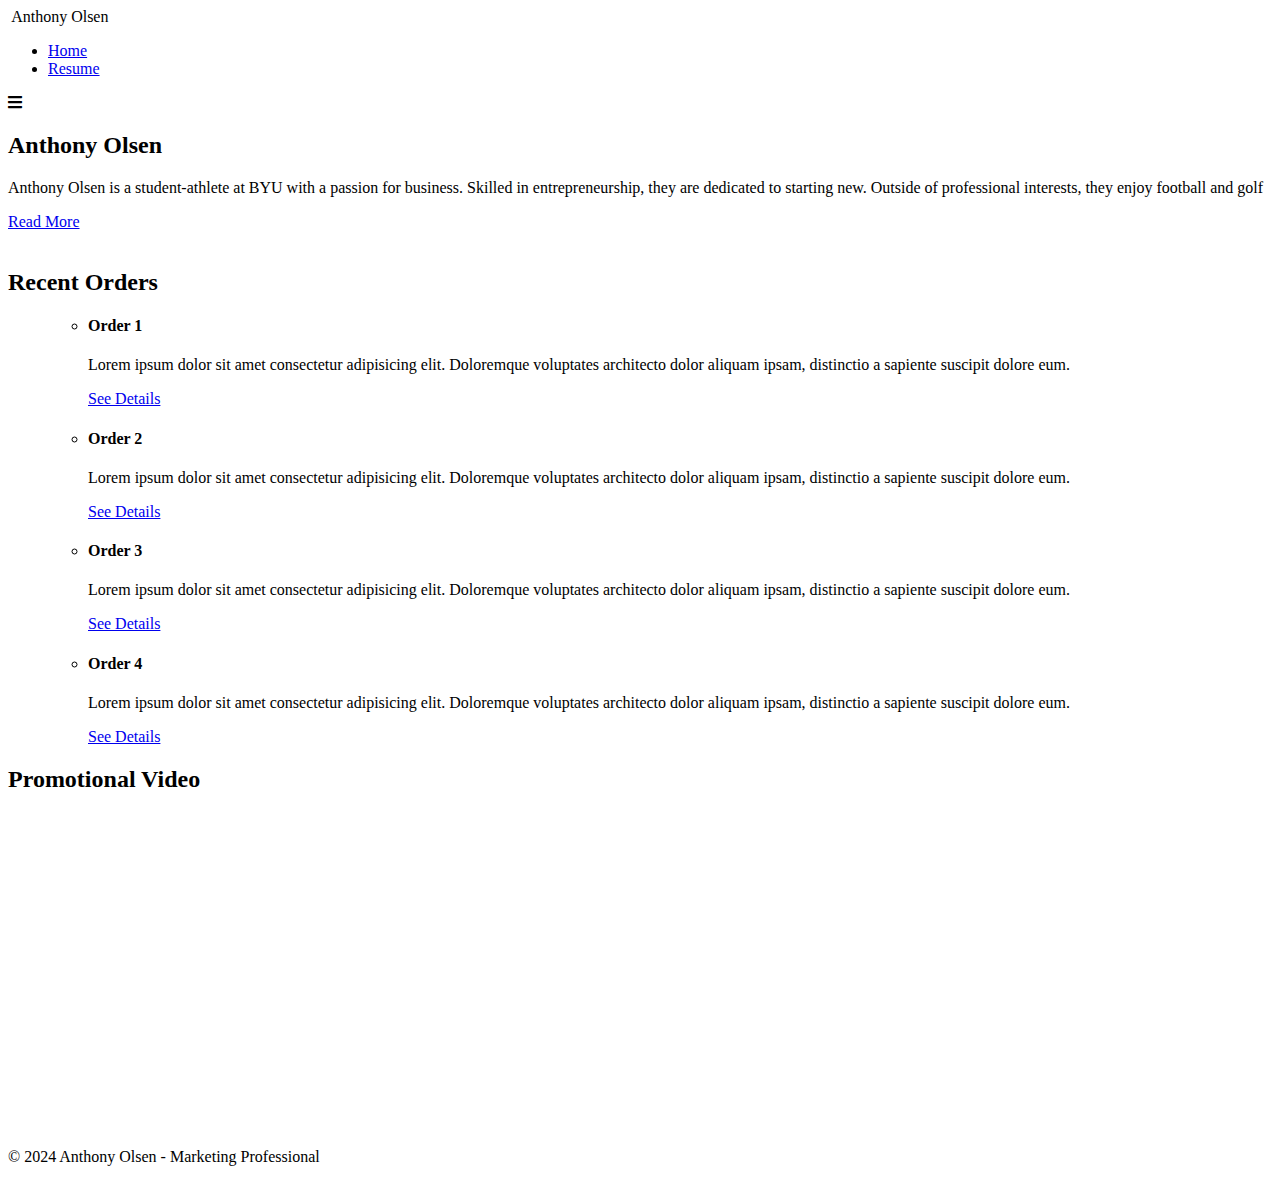
==== index.html @ 01ee9516 "Add files via upload" ====
<!DOCTYPE html>
<html lang="en">
<head>
    <meta charset="UTF-8">
    <meta name="viewport" content="width=device-width, initial-scale=1.0">
    <title>Anthony Olsen - Marketing Professional</title>
    <link rel="stylesheet" href="https://cdnjs.cloudflare.com/ajax/libs/font-awesome/5.15.4/css/all.min.css">
    <link rel="stylesheet" href="./assets/css/styles.css">
</head>
<body>
    <div class="header_menu">
        <div class="logo">
            <img src="assets/img/mypic.jpeg" alt="">
            <span>Anthony Olsen</span>
        </div>
        <div class="menu">
            <ul>
                <li class="active"><a href="./">Home</a></li>
                <li><a href="./resume.html">Resume</a></li>
            </ul>
            
        </div>
        <div class="humburg">
            <i class="fas fa-bars"></i>
        </div>
    </div>
    <!-- Home Hero -->
    <div class="hero_section">
        <div class="left">
            <h2>Anthony Olsen</h2>
            <p>Anthony Olsen is a student-athlete at BYU with a passion for business. Skilled in entrepreneurship, they are dedicated to starting new. Outside of professional interests, they enjoy football and golf</p>
            <a href="./resume.html">Read More</a>
        </div>
        <div class="right">
            <img src="assets/img/Portfolio-cuate.png" alt="">
        </div>
    </div>
    <!-- Reecnt Orders -->

    <div class="recent_orders">
        <div class="center">
            <h2>Recent Orders</h2>
        </div>
        <!-- Unorder list embeded in order list -->
        <ol>
            <ul>
                <li>
                    <div class="left">
                        <h4>Order 1</h4>
                        <p>Lorem ipsum dolor sit amet consectetur adipisicing elit. Doloremque voluptates architecto dolor aliquam ipsam, distinctio a sapiente suscipit dolore eum.</p>
                    </div>
                    <div class="right">
                        <a href="./resume.html">See Details</a>
                    </div>
                </li>
                <li>
                    <div class="left">
                        <h4>Order 2</h4>
                        <p>Lorem ipsum dolor sit amet consectetur adipisicing elit. Doloremque voluptates architecto dolor aliquam ipsam, distinctio a sapiente suscipit dolore eum.</p>
                    </div>
                    <div class="right">
                        <a href="./resume.html">See Details</a>
                    </div>
                </li>
                <li>
                    <div class="left">
                        <h4>Order 3</h4>
                        <p>Lorem ipsum dolor sit amet consectetur adipisicing elit. Doloremque voluptates architecto dolor aliquam ipsam, distinctio a sapiente suscipit dolore eum.</p>
                    </div>
                    <div class="right">
                        <a href="./resume.html">See Details</a>
                    </div>
                </li>
                <li>
                    <div class="left">
                        <h4>Order 4</h4>
                        <p>Lorem ipsum dolor sit amet consectetur adipisicing elit. Doloremque voluptates architecto dolor aliquam ipsam, distinctio a sapiente suscipit dolore eum.</p>
                    </div>
                    <div class="right">
                        <a href="./resume.html">See Details</a>
                    </div>
                </li>
            </ul>
        </ol>
        
    </div>
    <!-- Promotional Video -->
    <div class="promotional_video">
        <div class="center">
            <h2>Promotional Video</h2>
        </div>
        <div class="video">

            <iframe width="560" height="315" src="https://www.youtube.com/embed/a9CPeuImNUY?si=g1bg2v787sIlpcxO&amp;controls=0" title="YouTube video player" frameborder="0" allow="muted,accelerometer; autoplay; clipboard-write; encrypted-media; gyroscope; picture-in-picture; web-share" allowfullscreen></iframe>
        </div>
    </div>
    <footer>
          <p>&copy; 2024 Anthony Olsen - Marketing Professional</p>
      </footer>
      <script src="https://cdnjs.cloudflare.com/ajax/libs/jquery/3.7.1/jquery.min.js" integrity="sha512-v2CJ7UaYy4JwqLDIrZUI/4hqeoQieOmAZNXBeQyjo21dadnwR+8ZaIJVT8EE2iyI61OV8e6M8PP2/4hpQINQ/g==" crossorigin="anonymous" referrerpolicy="no-referrer"></script>
      <script>
            $(document).ready(function(){
                $('.humburg').click(function(e){
                    e.preventDefault();
                    $('.menu').slideToggle('slow');
                })
            })
      </script>
</body>
</html>
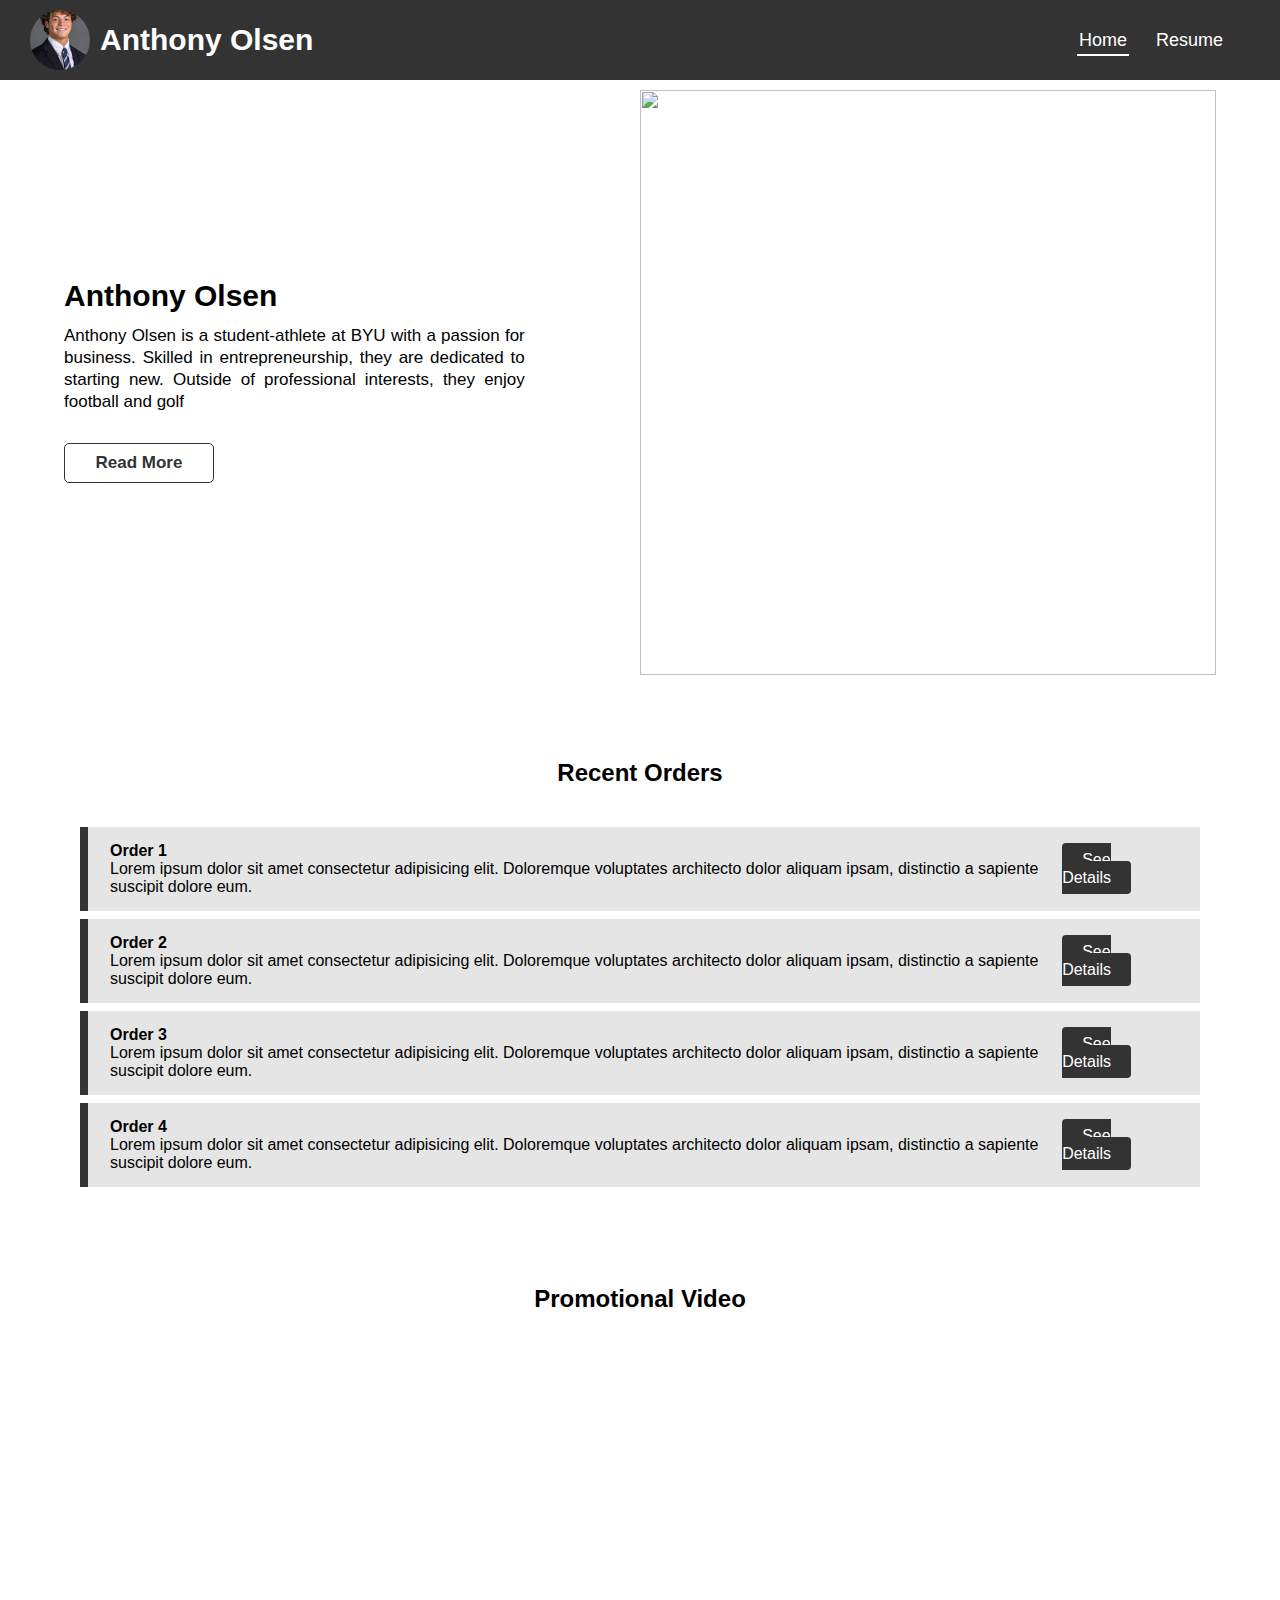
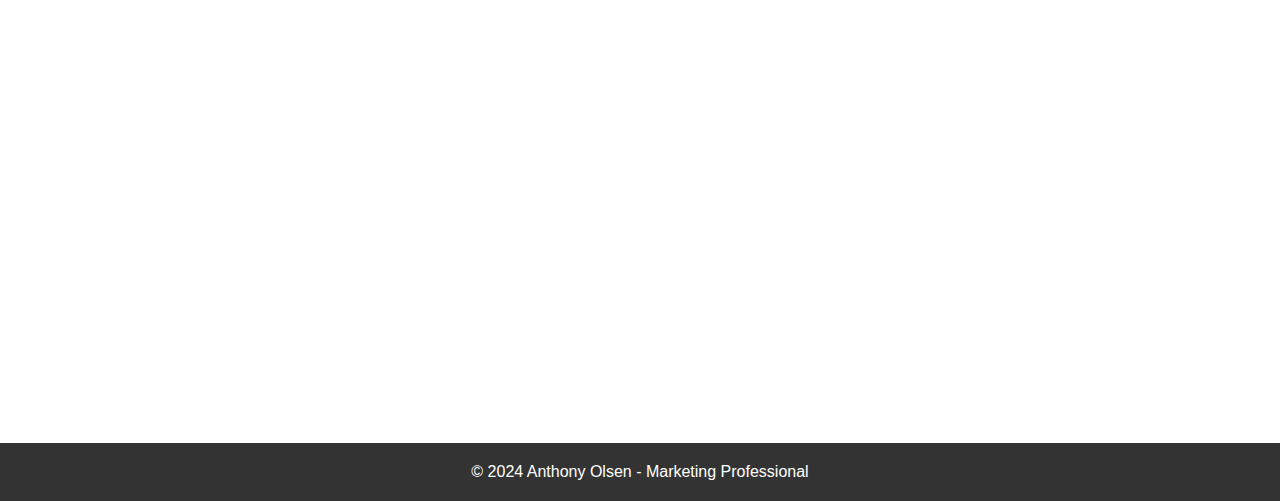
==== commit d6f16fbb: "Add files via upload" ====
--- a/index.html
+++ b/index.html
@@ -5,12 +5,12 @@
     <meta name="viewport" content="width=device-width, initial-scale=1.0">
     <title>Anthony Olsen - Marketing Professional</title>
     <link rel="stylesheet" href="https://cdnjs.cloudflare.com/ajax/libs/font-awesome/5.15.4/css/all.min.css">
-    <link rel="stylesheet" href="./assets/css/styles.css">
+    <link rel="stylesheet" href="styles.css">
 </head>
 <body>
     <div class="header_menu">
         <div class="logo">
-            <img src="assets/img/mypic.jpeg" alt="">
+            <img src="mypic.jpeg" alt="">
             <span>Anthony Olsen</span>
         </div>
         <div class="menu">
--- a/styles.css
+++ b/styles.css
@@ -0,0 +1,265 @@
+* {
+  padding: 0;
+  margin: 0;
+  box-sizing: border-box;
+  font-family: "Gill Sans", "Gill Sans MT", Calibri, "Trebuchet MS", sans-serif;
+}
+.header_menu {
+  width: 100%;
+  background-color: #333;
+  padding: 10px 30px;
+  display: flex;
+  flex-direction: row;
+  align-items: center;
+  justify-content: space-between;
+}
+.header_menu .logo {
+  display: flex;
+  flex-direction: row;
+  align-items: center;
+}
+.header_menu .logo img {
+  width: 60px;
+  height: 60px;
+  border-radius: 50%;
+  object-fit: cover;
+}
+.header_menu .logo span {
+  font-size: 30px;
+  color: #fff;
+  margin-left: 10px;
+  font-weight: bolder;
+}
+.header_menu .menu {
+  display: flex;
+  flex-direction: row;
+  align-items: center;
+}
+.header_menu .menu ul {
+  display: flex;
+  list-style: none;
+  position: relative;
+}
+.header_menu .menu ul li {
+  margin-right: 25px;
+  padding: 5px 2px;
+  position: relative;
+  overflow: hidden;
+}
+.header_menu .menu ul li a {
+  text-decoration: none;
+  color: #fff;
+  font-size: 18px;
+}
+.header_menu .menu ul li::before {
+  content: "";
+  position: absolute;
+  left: 0;
+  bottom: -5px;
+  width: 100%;
+  height: 2px;
+  background-color: #fff;
+  transition: all 0.3s ease-in-out;
+}
+.header_menu .menu ul li.active::before {
+  bottom: 0;
+}
+
+.header_menu .menu ul li:hover::before {
+  bottom: 0;
+}
+.humburg {
+  display: none;
+}
+/* Hero Section */
+.hero_section {
+  width: 100%;
+  display: flex;
+  flex-wrap: wrap;
+  justify-content: center;
+  align-items: center;
+}
+.hero_section .left,
+.hero_section .right {
+  width: 45%;
+}
+.hero_section .right img {
+  width: 100%;
+  height: 65vh;
+  object-fit: fill;
+  animation: up_down 4s infinite ease-in-out;
+  transform: translateY(10px);
+}
+
+@keyframes up_down {
+  0% {
+    transform: translateY(-10px);
+  }
+  50% {
+    transform: translateY(10px);
+  }
+  100% {
+    transform: translateY(-10px);
+  }
+}
+
+.hero_section .left h2 {
+  font-size: 30px;
+  margin: 12px 0;
+}
+.hero_section .left p {
+  width: 80%;
+  line-height: 22px;
+  font-size: 17px;
+  text-align: justify;
+}
+.hero_section .left a {
+  width: 150px;
+  height: 40px;
+  border: 1px solid #333;
+  border-radius: 5px;
+  text-decoration: none;
+  color: #333;
+  font-size: 17px;
+  font-weight: 600;
+  display: flex;
+  align-items: center;
+  justify-content: center;
+  transition: all 0.3s ease-in-out;
+  margin-top: 30px;
+}
+/* Recent orders */
+.recent_orders {
+  margin: 70px 0;
+  padding: 20px 80px;
+}
+.center {
+  display: flex;
+  justify-content: center;
+}
+.recent_orders ul {
+  list-style: none;
+  margin-top: 40px;
+}
+.recent_orders ul li {
+  display: flex;
+  flex-direction: row;
+  align-items: center;
+  justify-content: space-between;
+  background-color: rgba(0, 0, 0, 0.1);
+  padding: 15px 30px;
+  margin: 8px 0;
+  position: relative;
+  overflow: hidden;
+}
+.recent_orders ul li::before {
+  content: "";
+  position: absolute;
+  width: 8px;
+  height: 100%;
+  background-color: #333;
+  left: 0;
+  bottom: 0;
+}
+.recent_orders ul li a {
+  background-color: #333;
+  color: #fff;
+  border-radius: 4px;
+  padding: 8px 20px;
+  text-decoration: none;
+}
+/* Promotional Video */
+.promotional_video {
+  margin-bottom: 50px;
+}
+.video {
+  margin-top: 50px;
+  display: flex;
+  justify-content: center;
+}
+.video iframe {
+  width: 70%;
+  height: 70vh;
+  border-radius: 20px;
+}
+/* Footer */
+footer {
+  width: 100%;
+  background-color: #333;
+  color: #fff;
+  display: flex;
+  justify-content: center;
+  padding: 20px 0;
+}
+
+/* Responsive */
+@media (max-width: 768px) {
+  .header_menu .logo {
+    display: flex;
+    flex-direction: row;
+    align-items: center;
+  }
+  .header_menu .logo img {
+    width: 50px;
+    height: 50px;
+  }
+  .header_menu .logo span {
+    font-size: 25px;
+  }
+  .header_menu .menu {
+    width: 100%;
+    position: absolute;
+    background-color: #333;
+    top: 71px;
+    left: 0;
+    /* height: 200px; */
+    padding: 20px 20px;
+    z-index: 1;
+    display: none;
+  }
+
+  .header_menu .menu ul {
+    display: flex;
+    flex-direction: column;
+  }
+  .header_menu .menu ul li {
+    margin: 10px 0;
+  }
+  .humburg {
+    display: block;
+    color: #fff;
+    font-size: 25px;
+    position: absolute;
+    right: 20px;
+  }
+  .hero_section .left,
+  .hero_section .right {
+    width: 100%;
+    display: flex;
+    flex-direction: column;
+    align-items: center;
+    margin-top: 40px;
+  }
+
+  .recent_orders {
+    margin: 50px 0;
+    padding: 20px 10px;
+  }
+  .recent_orders ul li {
+    display: flex;
+    flex-direction: column;
+    align-items: baseline;
+    justify-content: baseline;
+    background-color: rgba(0, 0, 0, 0.1);
+    padding: 15px 20px;
+    margin: 8px 0;
+    overflow: hidden;
+  }
+  .recent_orders ul li .right{
+    margin-top: 20px;
+  }
+  .video iframe{
+    width: 98%;
+    height: 50vh;
+  }
+}
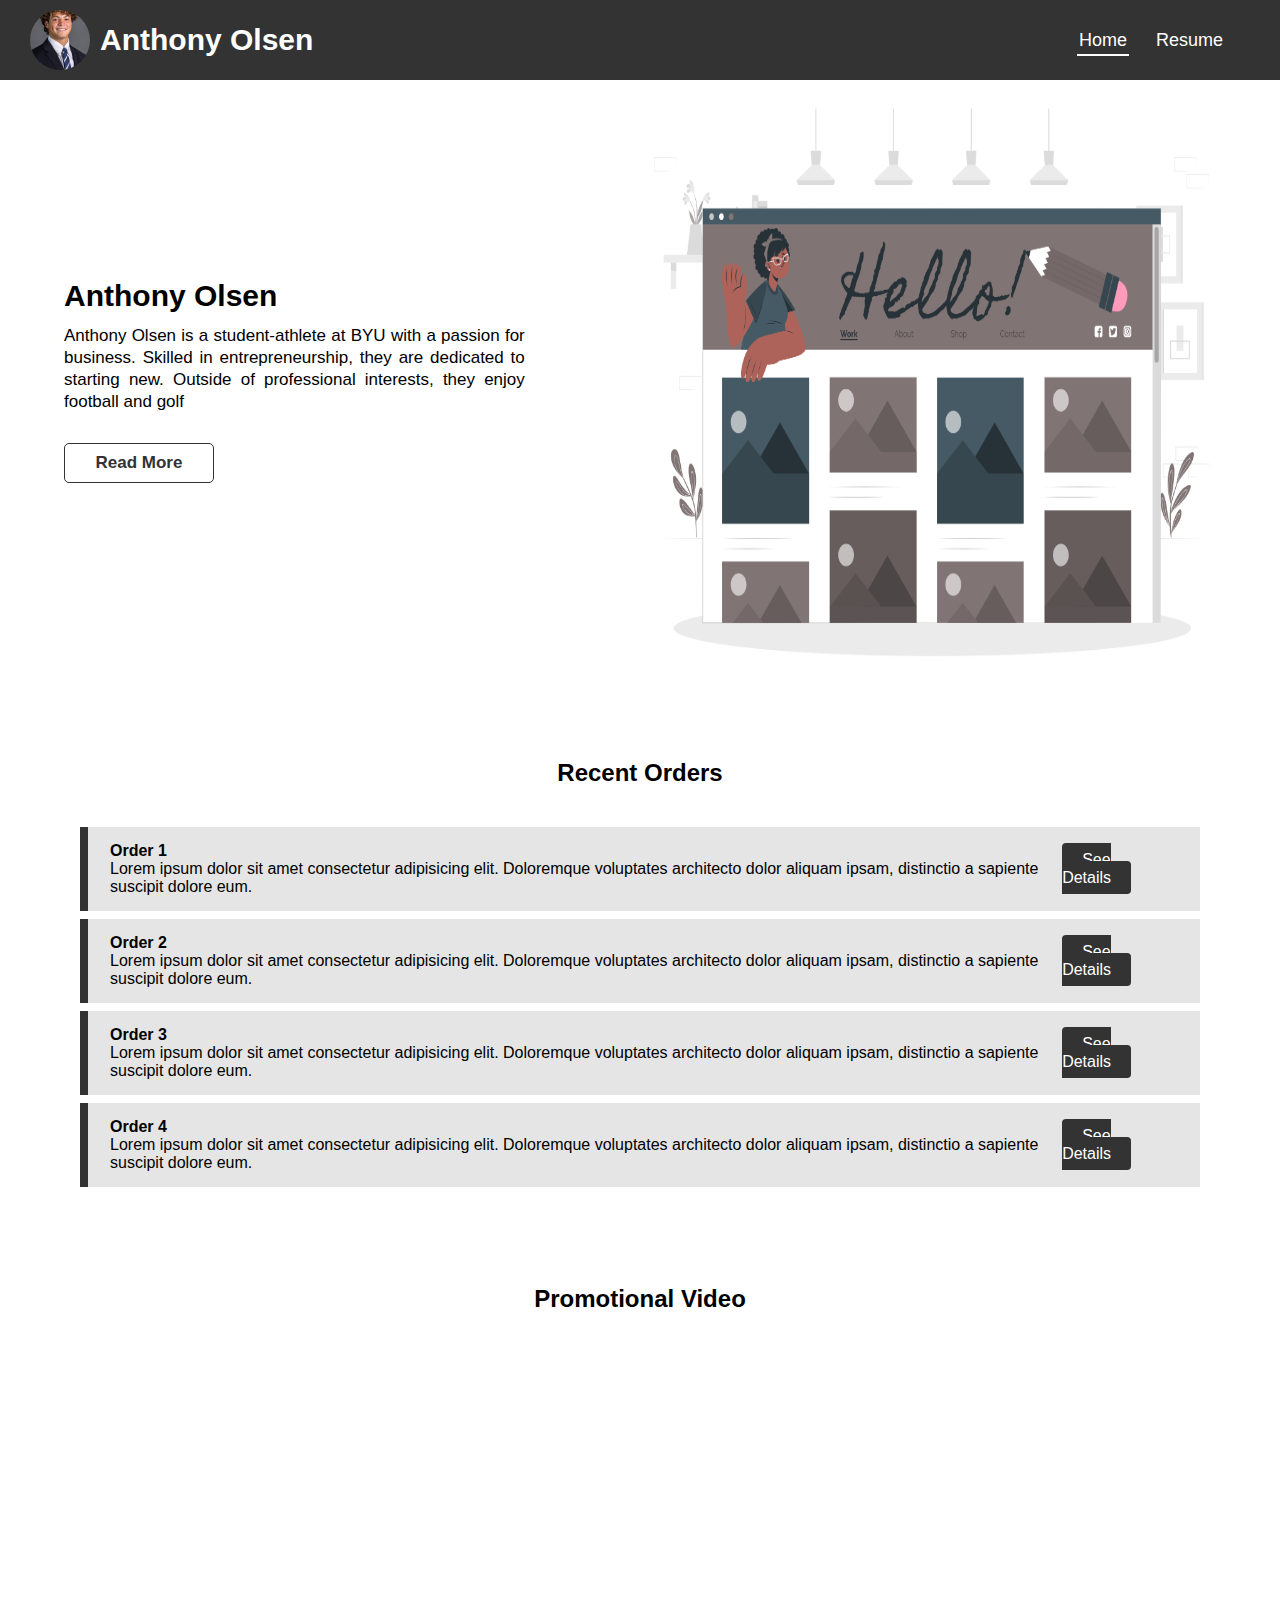
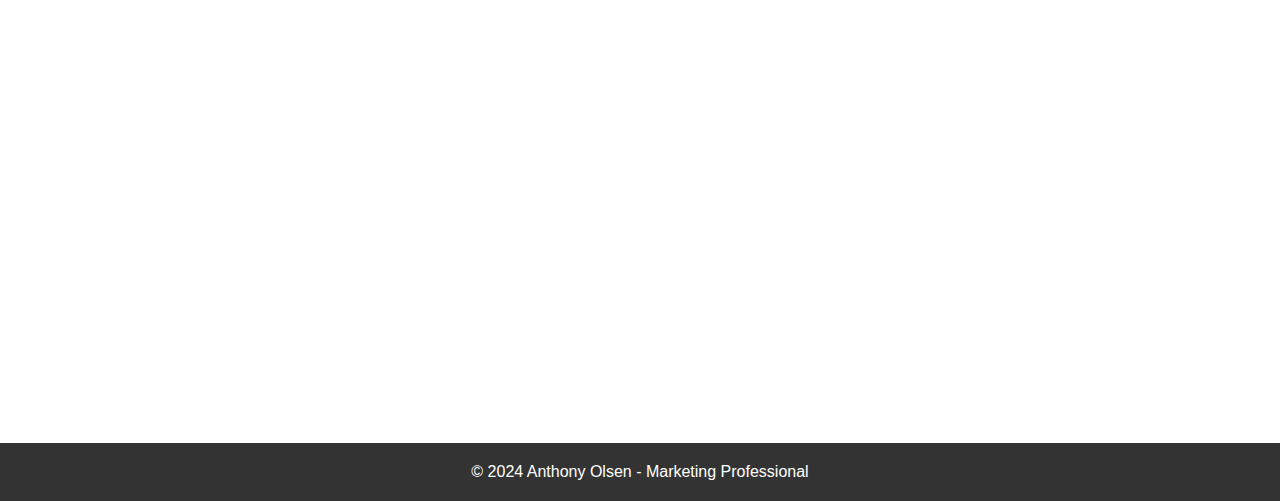
==== commit 05981c54: "Update index.html" ====
--- a/index.html
+++ b/index.html
@@ -32,7 +32,7 @@
             <a href="./resume.html">Read More</a>
         </div>
         <div class="right">
-            <img src="assets/img/Portfolio-cuate.png" alt="">
+            <img src="Portfolio-cuate.png" alt="">
         </div>
     </div>
     <!-- Reecnt Orders -->
@@ -107,4 +107,4 @@
             })
       </script>
 </body>
-</html>+</html>
